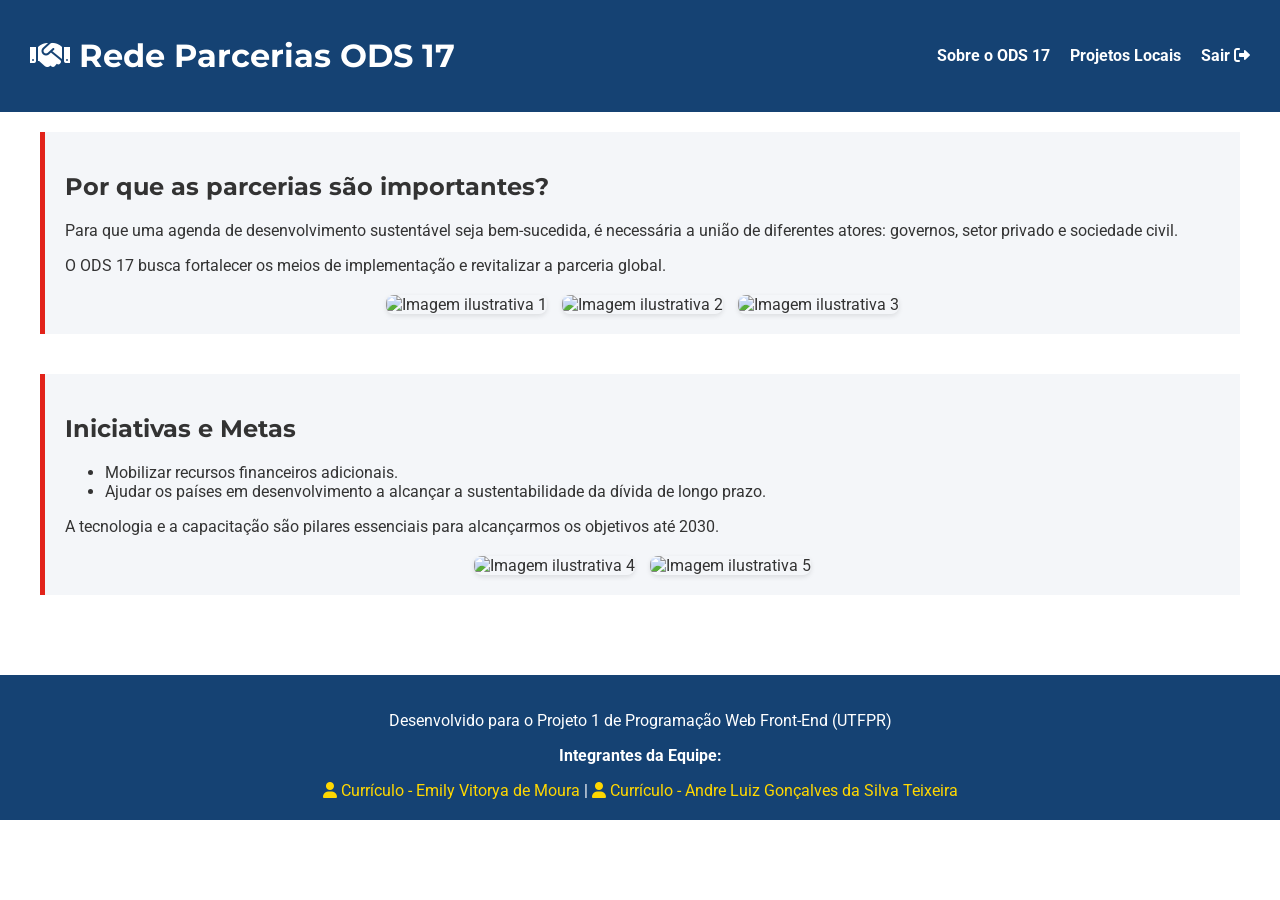
==== index.html @ 9ae85f27 "Add files via upload" ====
<!DOCTYPE html>
<html lang="pt-BR">
<head>
    <meta charset="UTF-8">
    <meta name="viewport" content="width=device-width, initial-scale=1.0">
    <title>ODS 17 - Parcerias e Meios de Implementação</title>
    <link href="https://fonts.googleapis.com/css2?family=Montserrat:wght@700&family=Roboto:wght@400;700&display=swap" rel="stylesheet">
    <!-- Fonte de Ícones -->
    <link rel="stylesheet" href="https://cdnjs.cloudflare.com/ajax/libs/font-awesome/6.0.0/css/all.min.css">
    <link rel="stylesheet" href="style.css">
</head>
<body>
    <header>
        <div class="logo">
            <h1><i class="fas fa-handshake"></i> Rede Parcerias ODS 17</h1>
        </div>
        <nav>
            <ul>
                <li><a href="#sobre">Sobre o ODS 17</a></li>
                <li><a href="#projetos">Projetos Locais</a></li>
                <li><a href="login.html">Sair <i class="fas fa-sign-out-alt"></i></a></li>
            </ul>
        </nav>
    </header>

    <main>
        <section id="sobre" class="content-section">
            <h2>Por que as parcerias são importantes?</h2>
            <p>Para que uma agenda de desenvolvimento sustentável seja bem-sucedida, é necessária a união de diferentes atores: governos, setor privado e sociedade civil.</p>
            <span>O ODS 17 busca fortalecer os meios de implementação e revitalizar a parceria global.</span>
            
            <div class="gallery">
                <img src="https://placehold.co/300x200?text=Parceria+1" alt="Imagem ilustrativa 1">
                <img src="https://placehold.co/300x200?text=Parceria+2" alt="Imagem ilustrativa 2">
                <img src="https://placehold.co/300x200?text=Tecnologia" alt="Imagem ilustrativa 3">
            </div>
        </section>

        <section id="projetos" class="content-section">
            <h2>Iniciativas e Metas</h2>
            <ul>
                <li>Mobilizar recursos financeiros adicionais.</li>
                <li>Ajudar os países em desenvolvimento a alcançar a sustentabilidade da dívida de longo prazo.</li>
            </ul>
            <article>
                A tecnologia e a capacitação são pilares essenciais para alcançarmos os objetivos até 2030.
            </article>
            <div class="gallery">
                <img src="https://placehold.co/300x200?text=Comercio+Global" alt="Imagem ilustrativa 4">
                <img src="https://placehold.co/300x200?text=Capacitacao" alt="Imagem ilustrativa 5">
            </div>
        </section>
    </main>

    <footer>
        <p>Desenvolvido para o Projeto 1 de Programação Web Front-End (UTFPR)</p>
        <div class="curriculos">
            <p><strong>Integrantes da Equipe:</strong></p>
            <a href="https://emymoura.github.io/curriculo-webfront/" target="_blank"><i class="fas fa-user"></i> Currículo - Emily Vitorya de Moura</a> |
            <a href="https://decosawa.github.io/curriculo-webutfpr/" target="_blank"><i class="fas fa-user"></i> Currículo - Andre Luiz Gonçalves da Silva Teixeira</a>
        </div>
    </footer>
</body>
</html>
---- style.css ----
:root {
    --cor-primaria: #154273; /* Azul Escuro ODS */
    --cor-secundaria: #E2231A; /* Vermelho detalhe */
    --cor-fundo: #F4F6F9; /* Cinza bem claro */
    --cor-texto: #333333; /* Cinza escuro */
    --cor-branca: #FFFFFF;
}

* {
    box-sizing: border-box;
}

body {
    font-family: 'Roboto', Arial, sans-serif;
    background-color: var(--cor-branca);
    color: var(--cor-texto);
    margin: 0;
    padding: 0;
}

h1, h2, h3 {
    font-family: 'Montserrat', 'Roboto', Arial, sans-serif;
}

.bg-light {
    background-color: var(--cor-fundo);
    display: flex;
    justify-content: center;
    align-items: center;
    height: 100vh;
}

.container-form {
    background-color: var(--cor-branca);
    padding: 30px;
    border-radius: 8px;
    box-shadow: 0 4px 8px rgba(0,0,0,0.1);
    width: 100%;
    max-width: 400px;
    text-align: center;
}

.container-form h2 {
    color: var(--cor-primaria);
}

.container-form input {
    width: 100%;
    padding: 10px;
    margin: 10px 0;
    border: 1px solid #ccc;
    border-radius: 4px;
}

.container-form button {
    background-color: var(--cor-secundaria);
    color: var(--cor-branca);
    padding: 10px 15px;
    border: none;
    border-radius: 4px;
    cursor: pointer;
    width: 100%;
    font-weight: bold;
    margin-top: 10px;
}

.container-form button:hover {
    background-color: #c11f16;
}

/* Cabeçalho e Navegação */
header {
    background-color: var(--cor-primaria);
    color: var(--cor-branca);
    padding: 15px 30px;
    display: flex;
    justify-content: space-between;
    align-items: center;
    flex-wrap: wrap;
}

header a {
    color: var(--cor-branca);
    text-decoration: none;
    margin-left: 20px;
    font-weight: bold;
}

header a:hover {
    color: var(--cor-secundaria);
}

nav ul {
    list-style: none;
    display: flex;
    margin: 0;
    padding: 0;
}

main {
    padding: 20px 40px;
}

.content-section {
    margin-bottom: 40px;
    padding: 20px;
    background-color: var(--cor-fundo);
    border-left: 5px solid var(--cor-secundaria);
}

.gallery {
    display: flex;
    gap: 15px;
    margin-top: 20px;
    flex-wrap: wrap;
    justify-content: center;
}

.gallery img {
    border-radius: 8px;
    max-width: 100%;
    height: auto;
    box-shadow: 0 2px 5px rgba(0,0,0,0.1);
}

footer {
    background-color: var(--cor-primaria);
    color: var(--cor-branca);
    text-align: center;
    padding: 20px;
    margin-top: 20px;
}

footer a {
    color: #ffd700;
    text-decoration: none;
}

footer a:hover {
    text-decoration: underline;
}
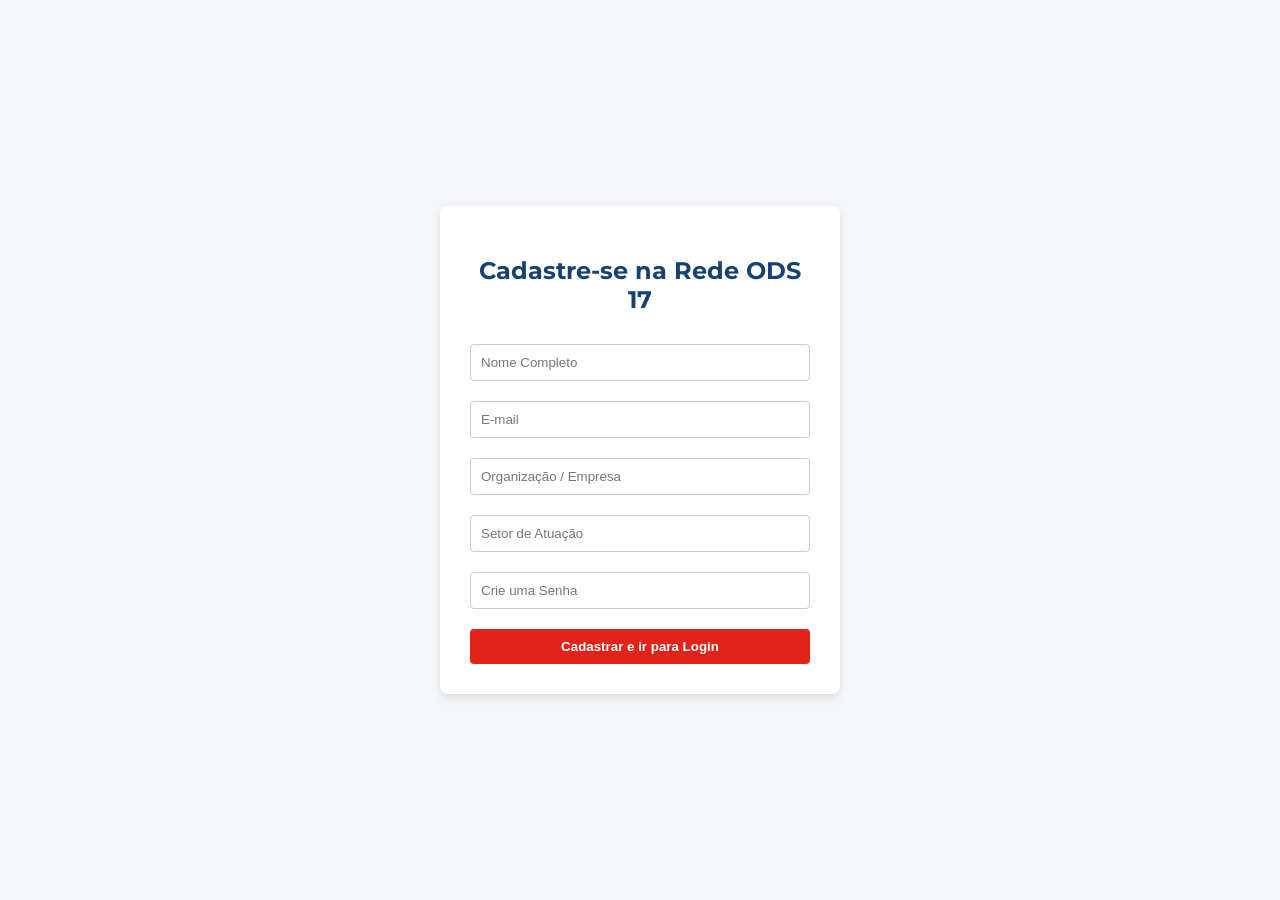
==== commit dea1490d: "Rename cadastro.html to index.html" ====
--- a/index.html
+++ b/index.html
@@ -3,62 +3,21 @@
 <head>
     <meta charset="UTF-8">
     <meta name="viewport" content="width=device-width, initial-scale=1.0">
-    <title>ODS 17 - Parcerias e Meios de Implementação</title>
+    <title>Cadastro - ODS 17</title>
     <link href="https://fonts.googleapis.com/css2?family=Montserrat:wght@700&family=Roboto:wght@400;700&display=swap" rel="stylesheet">
-    <!-- Fonte de Ícones -->
-    <link rel="stylesheet" href="https://cdnjs.cloudflare.com/ajax/libs/font-awesome/6.0.0/css/all.min.css">
     <link rel="stylesheet" href="style.css">
 </head>
-<body>
-    <header>
-        <div class="logo">
-            <h1><i class="fas fa-handshake"></i> Rede Parcerias ODS 17</h1>
-        </div>
-        <nav>
-            <ul>
-                <li><a href="#sobre">Sobre o ODS 17</a></li>
-                <li><a href="#projetos">Projetos Locais</a></li>
-                <li><a href="login.html">Sair <i class="fas fa-sign-out-alt"></i></a></li>
-            </ul>
-        </nav>
-    </header>
-
-    <main>
-        <section id="sobre" class="content-section">
-            <h2>Por que as parcerias são importantes?</h2>
-            <p>Para que uma agenda de desenvolvimento sustentável seja bem-sucedida, é necessária a união de diferentes atores: governos, setor privado e sociedade civil.</p>
-            <span>O ODS 17 busca fortalecer os meios de implementação e revitalizar a parceria global.</span>
-            
-            <div class="gallery">
-                <img src="https://placehold.co/300x200?text=Parceria+1" alt="Imagem ilustrativa 1">
-                <img src="https://placehold.co/300x200?text=Parceria+2" alt="Imagem ilustrativa 2">
-                <img src="https://placehold.co/300x200?text=Tecnologia" alt="Imagem ilustrativa 3">
-            </div>
-        </section>
-
-        <section id="projetos" class="content-section">
-            <h2>Iniciativas e Metas</h2>
-            <ul>
-                <li>Mobilizar recursos financeiros adicionais.</li>
-                <li>Ajudar os países em desenvolvimento a alcançar a sustentabilidade da dívida de longo prazo.</li>
-            </ul>
-            <article>
-                A tecnologia e a capacitação são pilares essenciais para alcançarmos os objetivos até 2030.
-            </article>
-            <div class="gallery">
-                <img src="https://placehold.co/300x200?text=Comercio+Global" alt="Imagem ilustrativa 4">
-                <img src="https://placehold.co/300x200?text=Capacitacao" alt="Imagem ilustrativa 5">
-            </div>
-        </section>
-    </main>
-
-    <footer>
-        <p>Desenvolvido para o Projeto 1 de Programação Web Front-End (UTFPR)</p>
-        <div class="curriculos">
-            <p><strong>Integrantes da Equipe:</strong></p>
-            <a href="https://emymoura.github.io/curriculo-webfront/" target="_blank"><i class="fas fa-user"></i> Currículo - Emily Vitorya de Moura</a> |
-            <a href="https://decosawa.github.io/curriculo-webutfpr/" target="_blank"><i class="fas fa-user"></i> Currículo - Andre Luiz Gonçalves da Silva Teixeira</a>
-        </div>
-    </footer>
+<body class="bg-light">
+    <div class="container-form">
+        <h2>Cadastre-se na Rede ODS 17</h2>
+        <form action="login.html" method="GET">
+            <input type="text" name="nome" placeholder="Nome Completo" required>
+            <input type="email" name="email" placeholder="E-mail" required>
+            <input type="text" name="organizacao" placeholder="Organização / Empresa" required>
+            <input type="text" name="setor" placeholder="Setor de Atuação" required>
+            <input type="password" name="senha" placeholder="Crie uma Senha" required>
+            <button type="submit">Cadastrar e ir para Login</button>
+        </form>
+    </div>
 </body>
-</html>+</html>
